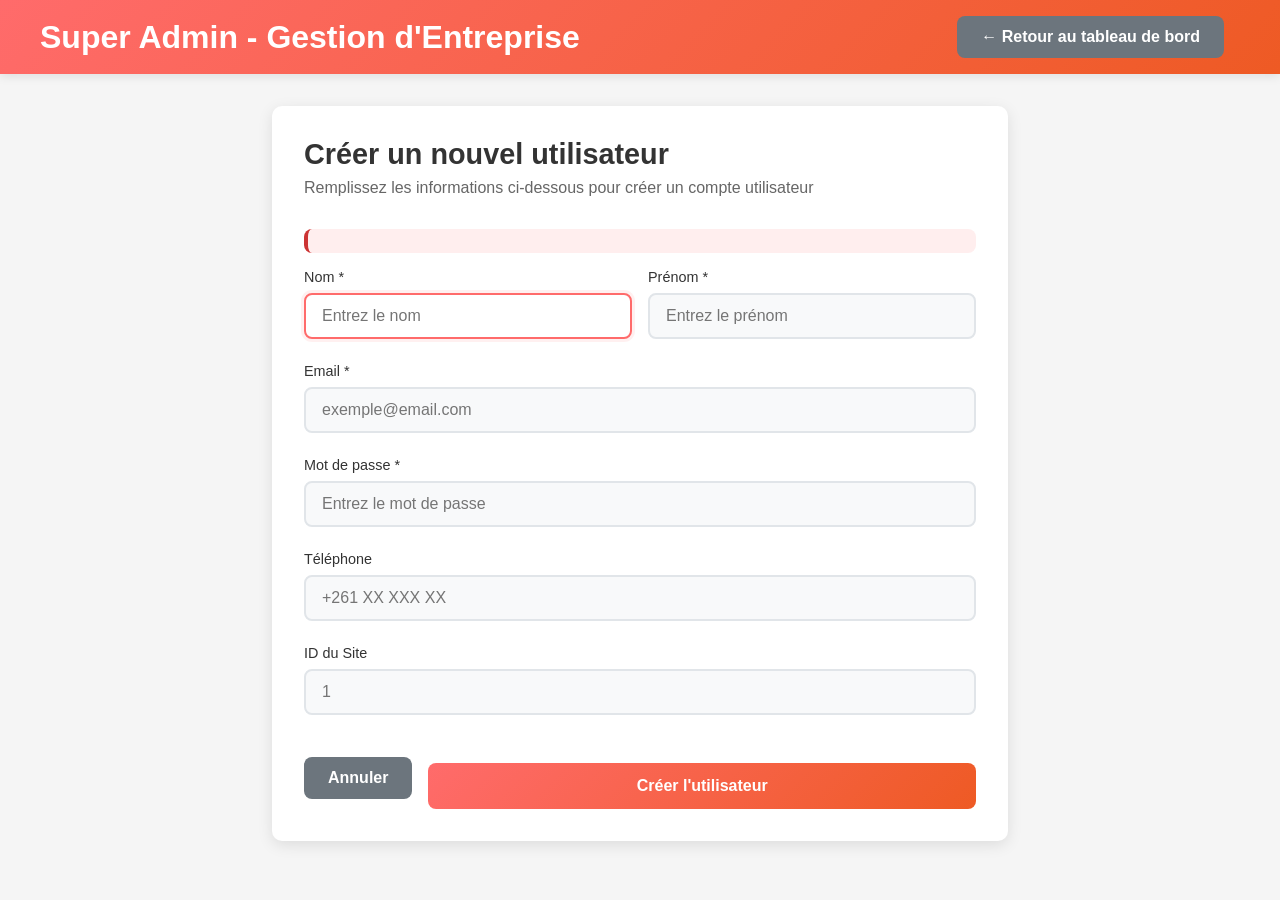
==== charge/src/main/resources/templates/admin/create-user.html @ cf821e5a "a" ====
<!DOCTYPE html>
<html lang="fr" xmlns:th="http://www.thymeleaf.org">
<head>
    <meta charset="UTF-8">
    <meta name="viewport" content="width=device-width, initial-scale=1.0">
    <title>Créer Utilisateur - Super Admin</title>
    <style>
        * {
            margin: 0;
            padding: 0;
            box-sizing: border-box;
        }

        body {
            font-family: 'Segoe UI', Tahoma, Geneva, Verdana, sans-serif;
            background-color: #f5f5f5;
            color: #333;
        }

        .header {
            background: linear-gradient(135deg, #ff6b6b 0%, #ee5a24 100%);
            color: white;
            padding: 1rem 2rem;
            box-shadow: 0 2px 10px rgba(0,0,0,0.1);
        }

        .header-content {
            display: flex;
            justify-content: space-between;
            align-items: center;
            max-width: 1200px;
            margin: 0 auto;
        }

        .container {
            max-width: 800px;
            margin: 2rem auto;
            padding: 0 2rem;
        }

        .form-container {
            background: white;
            padding: 2rem;
            border-radius: 10px;
            box-shadow: 0 4px 15px rgba(0,0,0,0.1);
        }

        .form-header {
            margin-bottom: 2rem;
        }

        .form-header h1 {
            color: #333;
            margin-bottom: 0.5rem;
            font-size: 1.8rem;
        }

        .form-header p {
            color: #666;
            font-size: 1rem;
        }

        .form-group {
            margin-bottom: 1.5rem;
        }

        .form-row {
            display: grid;
            grid-template-columns: 1fr 1fr;
            gap: 1rem;
        }

        .form-group label {
            display: block;
            margin-bottom: 0.5rem;
            color: #333;
            font-weight: 500;
            font-size: 0.9rem;
        }

        .form-group input {
            width: 100%;
            padding: 0.75rem 1rem;
            border: 2px solid #e1e5e9;
            border-radius: 8px;
            font-size: 1rem;
            transition: all 0.3s ease;
            background-color: #f8f9fa;
        }

        .form-group input:focus {
            outline: none;
            border-color: #ff6b6b;
            background-color: white;
            box-shadow: 0 0 0 3px rgba(255, 107, 107, 0.1);
        }

        .submit-btn {
            width: 100%;
            padding: 0.875rem;
            background: linear-gradient(135deg, #ff6b6b 0%, #ee5a24 100%);
            color: white;
            border: none;
            border-radius: 8px;
            font-size: 1rem;
            font-weight: 600;
            cursor: pointer;
            transition: all 0.3s ease;
            margin-top: 1rem;
        }

        .submit-btn:hover {
            transform: translateY(-2px);
            box-shadow: 0 8px 25px rgba(255, 107, 107, 0.3);
        }

        .cancel-btn {
            background: #6c757d;
            color: white;
            border: none;
            padding: 0.75rem 1.5rem;
            border-radius: 8px;
            font-size: 1rem;
            font-weight: 600;
            cursor: pointer;
            transition: all 0.3s ease;
            text-decoration: none;
            display: inline-block;
            margin-right: 1rem;
        }

        .cancel-btn:hover {
            background: #5a6268;
        }

        .error-message {
            background-color: #fee;
            color: #c33;
            padding: 0.75rem 1rem;
            border-radius: 8px;
            margin-bottom: 1rem;
            border-left: 4px solid #c33;
            font-size: 0.9rem;
        }

        .back-link {
            margin-top: 2rem;
            text-align: center;
        }

        .back-link a {
            color: #ff6b6b;
            text-decoration: none;
            font-size: 0.9rem;
            transition: color 0.3s ease;
        }

        .back-link a:hover {
            color: #ee5a24;
            text-decoration: underline;
        }

        .form-actions {
            display: flex;
            justify-content: space-between;
            align-items: center;
            margin-top: 2rem;
        }
    </style>
</head>
<body>
    <header class="header">
        <div class="header-content">
            <div>
                <h1>Super Admin - Gestion d'Entreprise</h1>
            </div>
            <div>
                <a href="/admin/super-dashboard" class="cancel-btn">← Retour au tableau de bord</a>
            </div>
        </div>
    </header>

    <div class="container">
        <div class="form-container">
            <div class="form-header">
                <h1>Créer un nouvel utilisateur</h1>
                <p>Remplissez les informations ci-dessous pour créer un compte utilisateur</p>
            </div>

            <div th:if="${error}" class="error-message" th:text="${error}"></div>

            <form th:action="@{/admin/create-user}" th:object="${utilisateur}" method="post">
                <div class="form-row">
                    <div class="form-group">
                        <label for="nom">Nom *</label>
                        <input 
                            type="text" 
                            id="nom" 
                            th:field="*{nom}" 
                            placeholder="Entrez le nom"
                            required
                        >
                    </div>

                    <div class="form-group">
                        <label for="prenom">Prénom *</label>
                        <input 
                            type="text" 
                            id="prenom" 
                            th:field="*{prenom}" 
                            placeholder="Entrez le prénom"
                            required
                        >
                    </div>
                </div>

                <div class="form-group">
                    <label for="email">Email *</label>
                    <input 
                        type="email" 
                        id="email" 
                        th:field="*{email}" 
                        placeholder="exemple@email.com"
                        required
                    >
                </div>

                <div class="form-group">
                    <label for="motDePasse">Mot de passe *</label>
                    <input 
                        type="password" 
                        id="motDePasse" 
                        th:field="*{motDePasse}" 
                        placeholder="Entrez le mot de passe"
                        required
                    >
                </div>

                <div class="form-group">
                    <label for="telephone">Téléphone</label>
                    <input 
                        type="tel" 
                        id="telephone" 
                        th:field="*{telephone}" 
                        placeholder="+261 XX XXX XX"
                    >
                </div>

                <div class="form-group">
                    <label for="siteId">ID du Site</label>
                    <input 
                        type="number" 
                        id="siteId" 
                        th:field="*{siteId}" 
                        placeholder="1"
                        min="1"
                    >
                </div>

                <div class="form-actions">
                    <a href="/admin/super-dashboard" class="cancel-btn">Annuler</a>
                    <button type="submit" class="submit-btn">Créer l'utilisateur</button>
                </div>
            </form>
        </div>
    </div>

    <script>
        // Auto-focus sur le premier champ
        document.addEventListener('DOMContentLoaded', function() {
            document.getElementById('nom').focus();
        });

        // Animation de validation
        document.querySelector('form').addEventListener('submit', function(e) {
            const btn = document.querySelector('.submit-btn');
            btn.textContent = 'Création en cours...';
            btn.disabled = true;
        });
    </script>
</body>
</html>
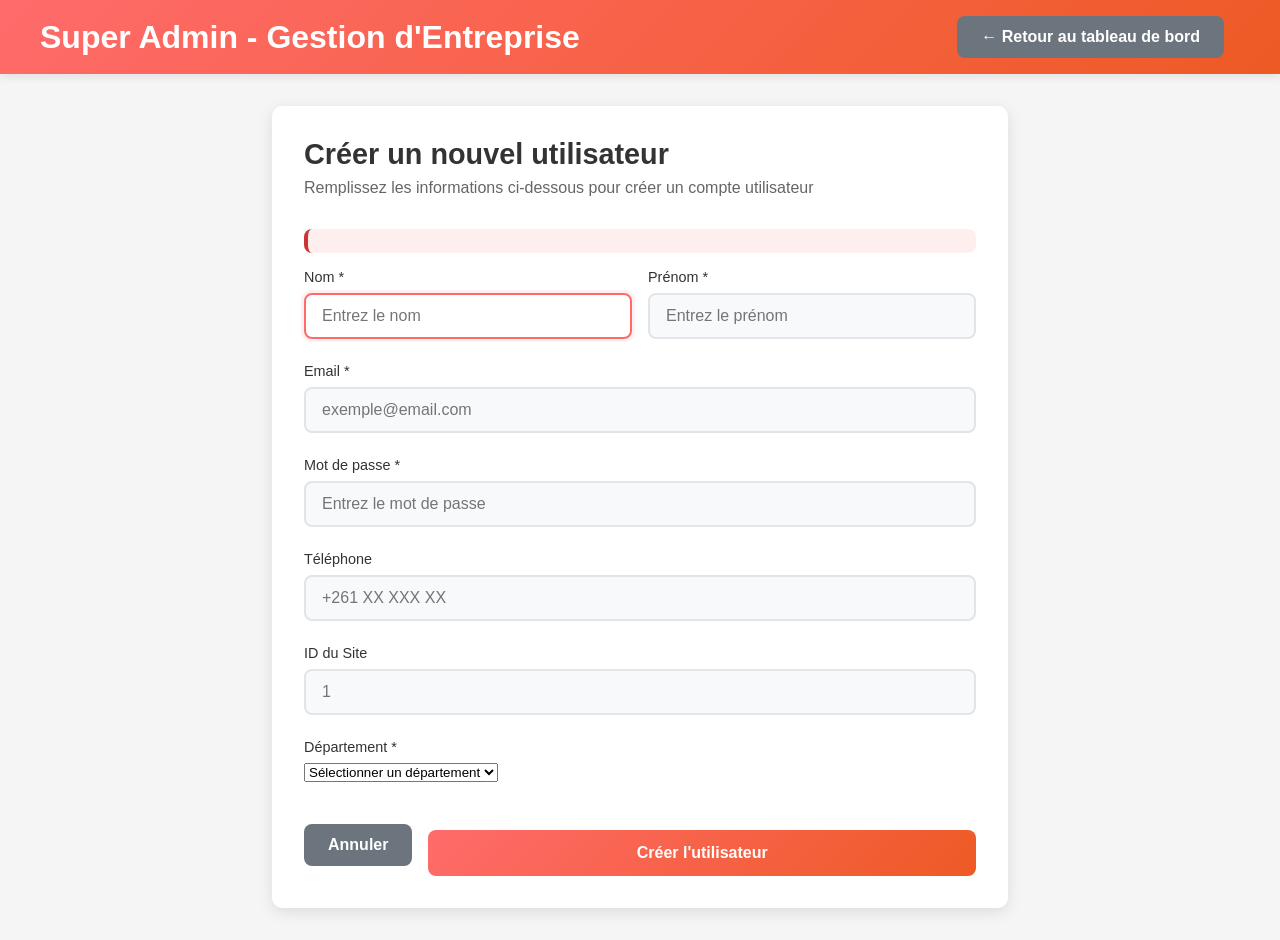
==== commit d9682999: "Ajout departement" ====
--- a/charge/src/main/resources/templates/admin/create-user.html
+++ b/charge/src/main/resources/templates/admin/create-user.html
@@ -257,6 +257,22 @@
                     >
                 </div>
 
+                <div class="form-group">
+                    <label for="idDepartement">Département *</label>
+                    <select 
+                        id="idDepartement" 
+                        th:field="*{idDepartement}" 
+                        required
+                    >
+                        <option value="">Sélectionner un département</option>
+                        <option 
+                            th:each="departement : ${departements}" 
+                            th:value="${departement.id}" 
+                            th:text="${departement.nom}"
+                        >Département</option>
+                    </select>
+                </div>
+
                 <div class="form-actions">
                     <a href="/admin/super-dashboard" class="cancel-btn">Annuler</a>
                     <button type="submit" class="submit-btn">Créer l'utilisateur</button>
